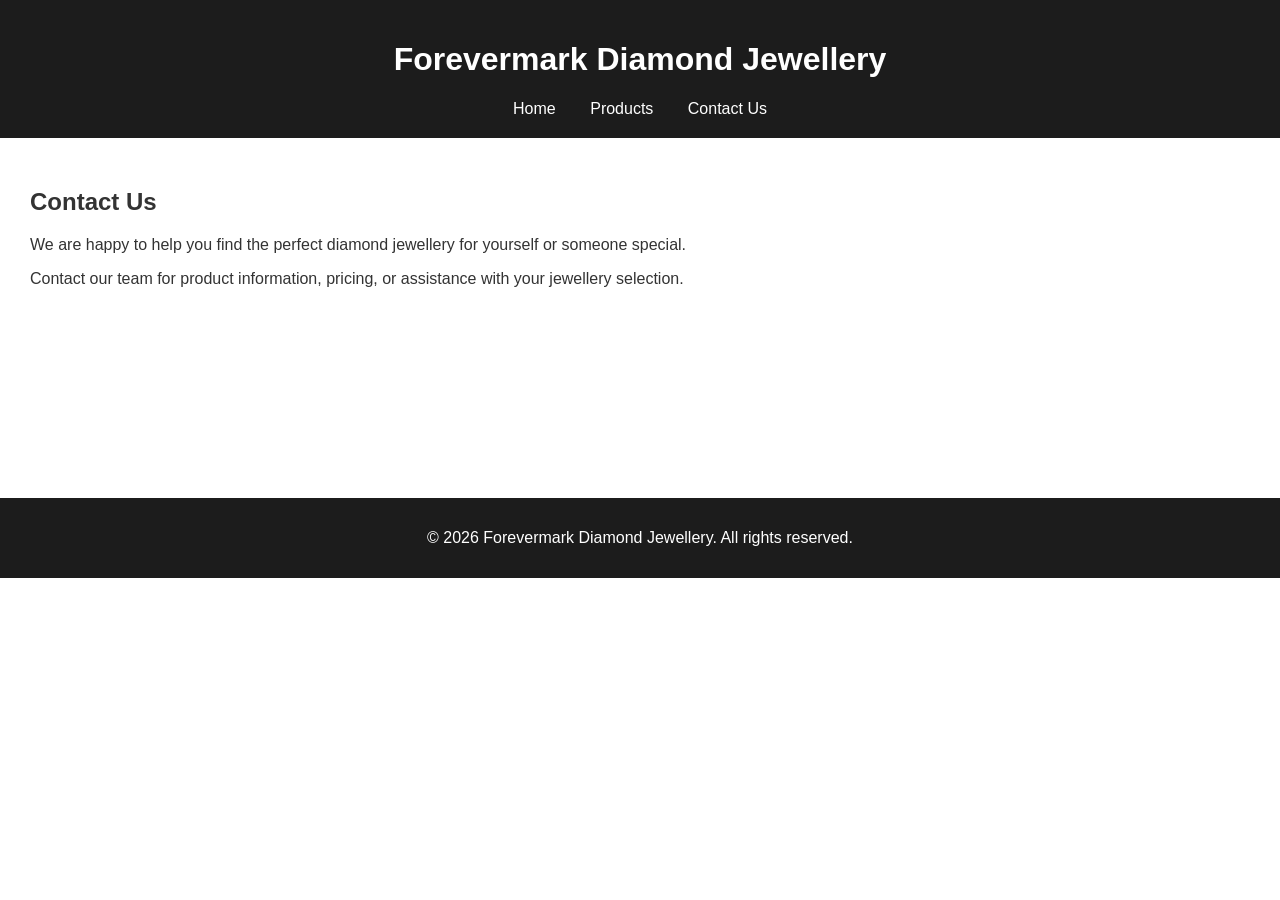
==== contactus.html @ c1bcb288 "first commit" ====
<!DOCTYPE html>
<html lang="en">
<head>
    <meta charset="UTF-8">
    <meta name="viewport" content="width=device-width, initial-scale=1.0">
    <title>Forevermark Diamond Jewellery | Contact Us</title>
    <link rel="stylesheet" href="style.css">
    <script src="script.js" defer></script>
</head>
<body>
    <!-- Name: Tahsim Anjam Shroddha | ID: 2331195 -->
<header>
    <h1>Forevermark Diamond Jewellery</h1>
    <nav>
        <a href="index.html">Home</a>
        <a href="products.html">Products</a>
        <a href="contact.html">Contact Us</a>
    </nav>
</header>

<main>
    <h2>Contact Us</h2>
    <p>We are happy to help you find the perfect diamond jewellery for yourself or someone special.</p>
    <p>Contact our team for product information, pricing, or assistance with your jewellery selection.</p>
</main>

<footer>
    <p>&copy; 2026 Forevermark Diamond Jewellery. All rights reserved.</p>
</footer>
</body>
</html>
---- style.css ----
/*
Name: Tahsim Anjam Shroddha
ID: 2331195
*/

body {
font-family: Arial, sans-serif;
margin: 0;
padding: 0;
background-color: #ffffff;
color: #333333;
}

header {
background-color: #1c1c1c;
color: white;
padding: 20px;
text-align: center;
}

nav {
margin-top: 15px;
}

nav a {
color: white;
text-decoration: none;
margin: 0 15px;
}

main {
padding: 30px;
min-height: 300px;
}

footer {
background-color: #1c1c1c;
color: white;
text-align: center;
padding: 15px;
}
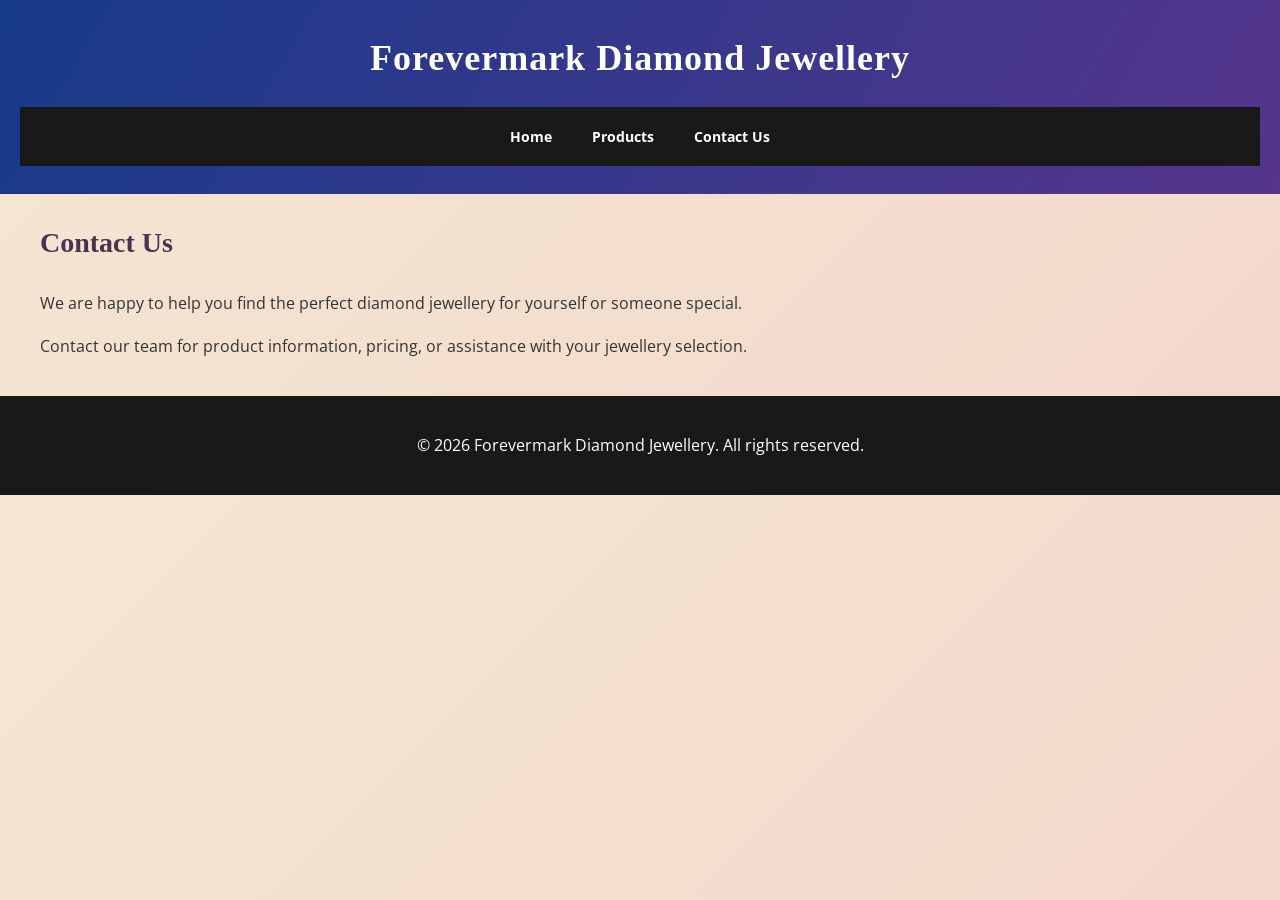
==== commit a05749d3: "3rd commit" ====
--- a/contactus.html
+++ b/contactus.html
@@ -5,6 +5,9 @@
     <meta name="viewport" content="width=device-width, initial-scale=1.0">
     <title>Forevermark Diamond Jewellery | Contact Us</title>
     <link rel="stylesheet" href="style.css">
+    <link rel="preconnect" href="https://fonts.googleapis.com">
+    <link rel="preconnect" href="https://fonts.gstatic.com" crossorigin>
+    <link href="https://fonts.googleapis.com/css2?family=Open+Sans:ital,wght@0,300..800;1,300..800&family=Redaction:ital,wght@0,400;0,700;1,400&display=swap" rel="stylesheet">
     <script src="script.js" defer></script>
 </head>
 <body>
--- a/style.css
+++ b/style.css
@@ -12,30 +12,194 @@
 }
 
 header {
-background-color: #1c1c1c;
-color: white;
+background-color: #171717;
+color: #ffffff;
+padding: 25px 20px;
+text-align: center;
+}
+
+header h1 {
+margin: 0;
+font-size: 30px;
+letter-spacing: 1px;
+}
+
+nav {
+margin-top: 18px;
+}
+
+nav a {
+color: #ffffff;
+text-decoration: none;
+margin: 0 18px;
+font-size: 16px;
+transition: color 0.3s ease;
+}
+
+nav a:hover {
+color: #d4af37;
+}
+
+.home-gallery {
+padding: 30px 8%;
+text-align: center;
+background-color: #faf3e8;
+}
+
+.home-gallery h2 {
+font-size: 28px;
+color: #3b2b25;
+margin-bottom: 25px;
+text-align: center;
+}
+
+.hero-image {
+display: grid;
+grid-template-columns: repeat(3, 1fr);
+gap: 15px;
+width: 100%;
+max-width: 750px;
+margin: 20px auto;
+align-items: stretch;
+}
+
+.hero-image img {
+display: block;
+width: 100%;
+height: 150px;
+object-fit: cover;
+border-radius: 10px;
+box-shadow: 0 4px 10px rgba(0, 0, 0, 0.15);
+}
+
+
+
+.home-story {
+text-align: center;
+padding: 40px 8%;
+}
+
+.home-story h2 {
+color: #171717;
+font-size: 28px;
+}
+
+.home-story p {
+max-width: 850px;
+margin: 15px auto;
+color: #555555;
+}
+
+footer {
+background-color: #171717;
+color: #ffffff;
+text-align: center;
+padding: 18px;
+margin-top: 30px;
+}
+body {
+margin: 0;
+font-family: "Open Sans", sans-serif;
+background: linear-gradient(135deg, #f5e6d3, #f3d8cb);
+color: #333333;
+line-height: 1.7;
+}
+
+
+header {
+background: linear-gradient(120deg, #173a8a, #56358c);
+color: white;
+text-align: center;
+padding: 28px 20px;
+}
+
+header h1 {
+font-family: "Redaction", serif;
+font-size: 36px;
+margin: 0;
+}
+
+header p {
+margin: 8px 0 0;
+font-size: 14px;
+}
+
+
+nav {
+background-color: #191919;
+padding: 16px;
+text-align: center;
+}
+
+nav a {
+display: inline-block;
+color: white;
+text-decoration: none;
+margin: 0 18px;
+font-size: 14px;
+font-weight: bold;
+transition: color 0.3s ease;
+}
+
+nav a:hover {
+color: #e5bd72;
+}
+
+/* Main Content */
+main {
+max-width: 1200px;
+margin: 25px auto;
+padding: 0 20px;
+}
+
+/* Content Sections */
+section {
+margin-bottom: 25px;
+}
+
+.home-story,
+.product-intro,
+.contact-info {
+background: rgba(255, 255, 255, 0.88);
+padding: 30px;
+border-radius: 15px;
+box-shadow: 0 5px 15px rgba(0, 0, 0, 0.10);
+}
+
+h2,
+h3 {
+font-family: "Redaction", serif;
+color: #49334f;
+}
+
+h2 {
+font-size: 28px;
+}
+
+button,
+.button-link {
+display: inline-block;
+background-color: #a77a38;
+color: white;
+padding: 12px 22px;
+border: none;
+border-radius: 6px;
+text-decoration: none;
+font-family: "Open Sans", sans-serif;
+font-size: 14px;
+cursor: pointer;
+transition: background-color 0.3s ease;
+}
+
+button:hover,
+.button-link:hover {
+background-color: #795522;
+}
+
+footer {
+background-color: #191919;
+color: white;
+text-align: center;
 padding: 20px;
-text-align: center;
-}
-
-nav {
-margin-top: 15px;
-}
-
-nav a {
-color: white;
-text-decoration: none;
-margin: 0 15px;
-}
-
-main {
-padding: 30px;
-min-height: 300px;
-}
-
-footer {
-background-color: #1c1c1c;
-color: white;
-text-align: center;
-padding: 15px;
+margin-top: 35px;
 }
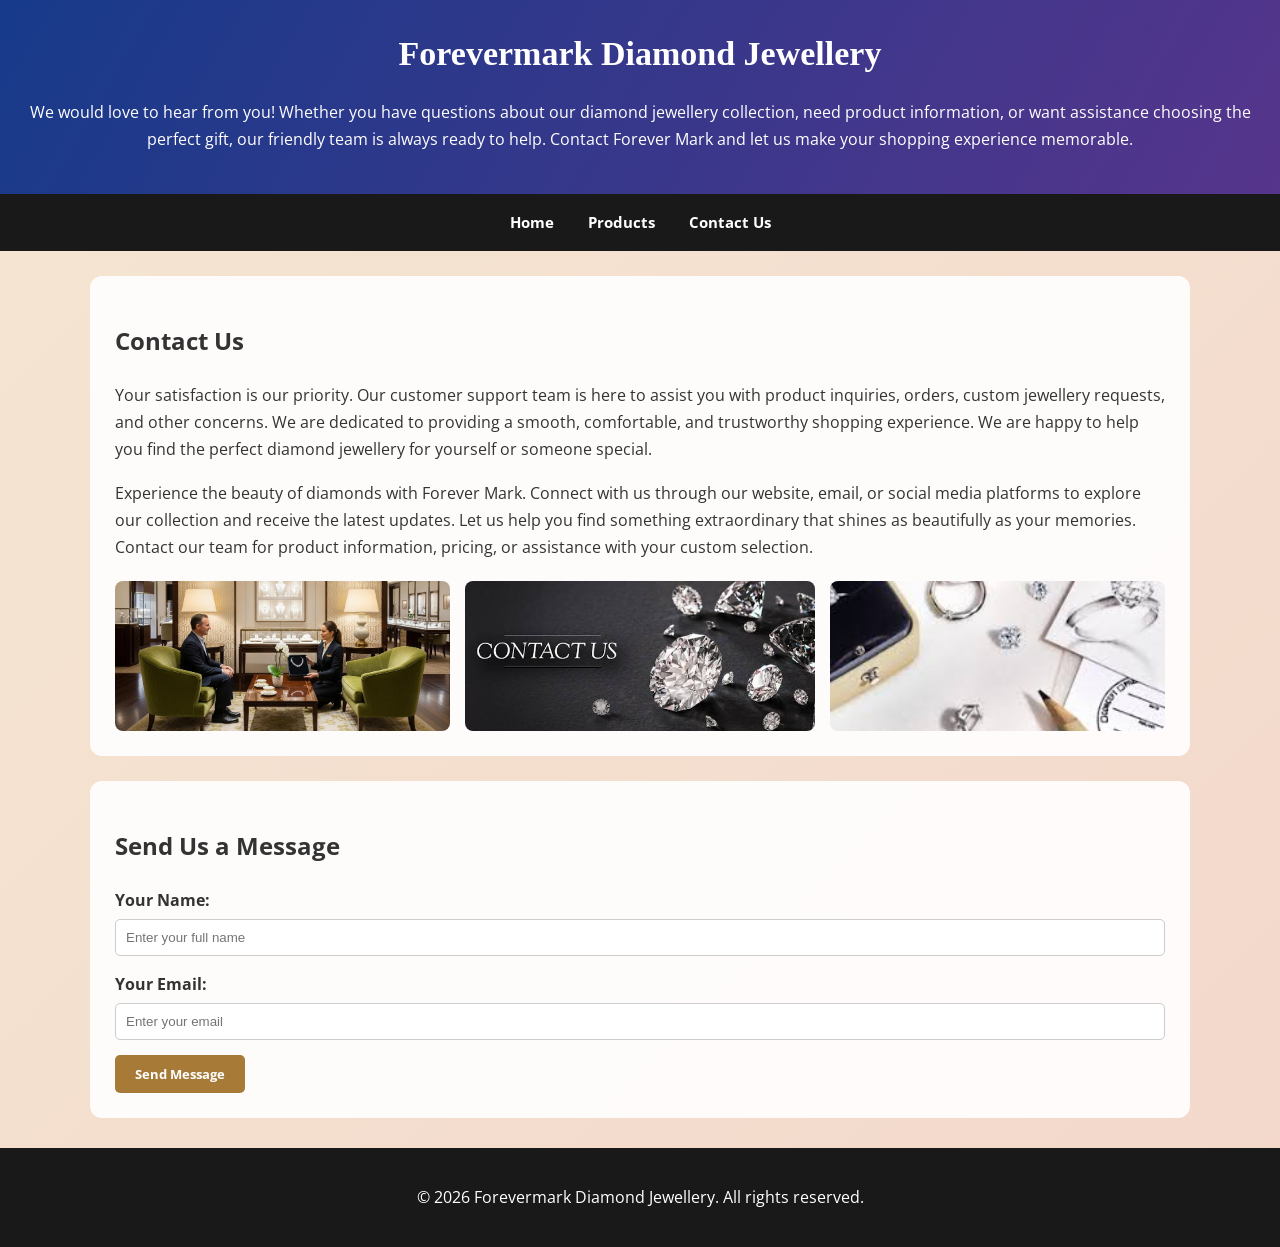
==== commit 82483baf: "6th commit" ====
--- a/contactus.html
+++ b/contactus.html
@@ -12,23 +12,52 @@
 </head>
 <body>
     <!-- Name: Tahsim Anjam Shroddha | ID: 2331195 -->
-<header>
-    <h1>Forevermark Diamond Jewellery</h1>
+
+ <header>
+        <h1>Forevermark Diamond Jewellery</h1>
+        <p> We would love to hear from you! Whether you have questions about our diamond jewellery collection, need product information, or want assistance choosing the perfect gift, our friendly team is always ready to help. Contact Forever Mark and let us make your shopping experience memorable.
+        </p>
+    </header>
+
     <nav>
         <a href="index.html">Home</a>
-        <a href="products.html">Products</a>
-        <a href="contact.html">Contact Us</a>
+        <a href="product.html">Products</a>
+        <a href="contactus.html">Contact Us</a>
     </nav>
-</header>
 
-<main>
-    <h2>Contact Us</h2>
-    <p>We are happy to help you find the perfect diamond jewellery for yourself or someone special.</p>
-    <p>Contact our team for product information, pricing, or assistance with your jewellery selection.</p>
-</main>
+    <main>
+        <section class="contact-info">
+            <h2>Contact Us</h2>
+            <p>Your satisfaction is our priority. Our customer support team is here to assist you with product inquiries, orders, custom jewellery requests, and other concerns. We are dedicated to providing a smooth, comfortable, and trustworthy shopping experience.
+                We are happy to help you find the perfect diamond jewellery for yourself or someone special.</p>
+            <p>Experience the beauty of diamonds with Forever Mark. Connect with us through our website, email, or social media platforms to explore our collection and receive the latest updates. Let us help you find something extraordinary that shines as beautifully as your memories.
+                Contact our team for product information, pricing, or assistance with your custom selection.</p>
 
-<footer>
-    <p>&copy; 2026 Forevermark Diamond Jewellery. All rights reserved.</p>
-</footer>
+            <div class="contact-gallery">
+                <img src="image7.jpg" alt="Showroom Desk">
+                <img src="image8.jpg" alt="Diamond Consultation">
+                <img src="image9.jpg" alt="Customer Care Service">
+            </div>
+        </section>
+
+        <section class="contact-form-section">
+            <h2>Send Us a Message</h2>
+            <form id="contactForm" onsubmit="event.preventDefault(); handleFormSubmit();">
+                <div class="form-group">
+                    <label for="username">Your Name:</label>
+                    <input type="text" id="username" placeholder="Enter your full name" required>
+                </div>
+                <div class="form-group">
+                    <label for="email">Your Email:</label>
+                    <input type="email" id="email" placeholder="Enter your email" required>
+                </div>
+                <button type="button" onclick="handleFormSubmit()">Send Message</button>
+            </form>
+        </section>
+    </main>
+
+    <footer>
+        <p>&copy; 2026 Forevermark Diamond Jewellery. All rights reserved.</p>
+    </footer>
 </body>
-</html>+</html>
--- a/style.css
+++ b/style.css
@@ -4,202 +4,163 @@
 */
 
 body {
-font-family: Arial, sans-serif;
-margin: 0;
-padding: 0;
-background-color: #ffffff;
-color: #333333;
+    margin: 0;
+    font-family: "Open Sans", sans-serif;
+    background: linear-gradient(135deg, #f5e6d3, #f3d8cb);
+    color: #333333;
+    line-height: 1.7;
 }
 
 header {
-background-color: #171717;
-color: #ffffff;
-padding: 25px 20px;
-text-align: center;
+    background: linear-gradient(120deg, #173a8a, #56358c);
+    color: #ffffff;
+    text-align: center;
+    padding: 25px 20px;
 }
 
 header h1 {
-margin: 0;
-font-size: 30px;
-letter-spacing: 1px;
+    font-family: "Redaction", serif;
+    font-size: 34px;
+    margin: 0;
 }
 
 nav {
-margin-top: 18px;
+    background-color: #191919;
+    padding: 15px;
+    text-align: center;
 }
 
 nav a {
-color: #ffffff;
-text-decoration: none;
-margin: 0 18px;
-font-size: 16px;
-transition: color 0.3s ease;
+    display: inline-block;
+    color: #ffffff;
+    text-decoration: none;
+    margin: 0 15px;
+    font-size: 15px;
+    font-weight: bold;
+    transition: color 0.3s ease;
 }
 
 nav a:hover {
-color: #d4af37;
+    color: #e5bd72;
 }
 
-.home-gallery {
-padding: 30px 8%;
-text-align: center;
-background-color: #faf3e8;
+main {
+    max-width: 1100px;
+    margin: 25px auto;
+    padding: 0 20px;
 }
 
-.home-gallery h2 {
-font-size: 28px;
-color: #3b2b25;
-margin-bottom: 25px;
-text-align: center;
+.hero {
+    display: flex;
+    flex-direction: column;
+    align-items: center;
+    gap: 25px;
+    background: rgba(255, 255, 255, 0.9);
+    padding: 30px;
+    border-radius: 12px;
+    box-shadow: 0 4px 15px rgba(0,0,0,0.1);
+}
+
+.hero-text {
+    text-align: center;
+    max-width: 850px;
 }
 
 .hero-image {
-display: grid;
-grid-template-columns: repeat(3, 1fr);
-gap: 15px;
-width: 100%;
-max-width: 750px;
-margin: 20px auto;
-align-items: stretch;
+    display: flex;
+    gap: 15px;
+    width: 100%;
+    justify-content: center;
 }
 
 .hero-image img {
-display: block;
-width: 100%;
-height: 150px;
-object-fit: cover;
-border-radius: 10px;
-box-shadow: 0 4px 10px rgba(0, 0, 0, 0.15);
+    width: 30%;
+    height: 160px;
+    object-fit: cover;
+    border-radius: 8px;
 }
 
-
-
-.home-story {
-text-align: center;
-padding: 40px 8%;
-}
-
-.home-story h2 {
-color: #171717;
-font-size: 28px;
-}
-
-.home-story p {
-max-width: 850px;
-margin: 15px auto;
-color: #555555;
+button {
+    background-color: #a77a38;
+    color: #ffffff;
+    padding: 10px 20px;
+    border: none;
+    border-radius: 5px;
+    cursor: pointer;
+    font-family: "Open Sans", sans-serif;
+    font-weight: bold;
 }
 
 footer {
-background-color: #171717;
-color: #ffffff;
-text-align: center;
-padding: 18px;
-margin-top: 30px;
-}
-body {
-margin: 0;
-font-family: "Open Sans", sans-serif;
-background: linear-gradient(135deg, #f5e6d3, #f3d8cb);
-color: #333333;
-line-height: 1.7;
+    background-color: #191919;
+    color: #ffffff;
+    text-align: center;
+    padding: 20px;
+    margin-top: 30px;
 }
 
-
-header {
-background: linear-gradient(120deg, #173a8a, #56358c);
-color: white;
-text-align: center;
-padding: 28px 20px;
+.product-intro {
+    background: rgba(255, 255, 255, 0.9);
+    padding: 25px;
+    border-radius: 12px;
+    margin-bottom: 25px;
 }
 
-header h1 {
-font-family: "Redaction", serif;
-font-size: 36px;
-margin: 0;
+.product-grid {
+    display: grid;
+    grid-template-columns: repeat(3, 1fr);
+    gap: 20px;
+    margin-top: 25px;
 }
 
-header p {
-margin: 8px 0 0;
-font-size: 14px;
+.product-card {
+    background: #ffffff;
+    padding: 20px;
+    border-radius: 10px;
+    text-align: center;
+    box-shadow: 0 4px 10px rgba(0, 0, 0, 0.08);
 }
 
-
-nav {
-background-color: #191919;
-padding: 16px;
-text-align: center;
+.product-card img {
+    width: 100%;
+    height: 180px;
+    object-fit: cover;
+    border-radius: 8px;
+}
+.contact-info, .contact-form-section {
+    background: rgba(255, 255, 255, 0.9);
+    padding: 25px;
+    border-radius: 12px;
+    margin-bottom: 25px;
 }
 
-nav a {
-display: inline-block;
-color: white;
-text-decoration: none;
-margin: 0 18px;
-font-size: 14px;
-font-weight: bold;
-transition: color 0.3s ease;
+.contact-gallery {
+    display: flex;
+    gap: 15px;
+    margin-top: 20px;
 }
 
-nav a:hover {
-color: #e5bd72;
+.contact-gallery img {
+    width: 33.3%;
+    height: 150px;
+    object-fit: cover;
+    border-radius: 8px;
 }
 
-/* Main Content */
-main {
-max-width: 1200px;
-margin: 25px auto;
-padding: 0 20px;
+.form-group {
+    margin-bottom: 15px;
 }
 
-/* Content Sections */
-section {
-margin-bottom: 25px;
+.form-group label {
+    display: block;
+    margin-bottom: 5px;
+    font-weight: bold;
 }
 
-.home-story,
-.product-intro,
-.contact-info {
-background: rgba(255, 255, 255, 0.88);
-padding: 30px;
-border-radius: 15px;
-box-shadow: 0 5px 15px rgba(0, 0, 0, 0.10);
+.form-group input {
+    width: 100%;
+    padding: 10px;
+    border: 1px solid #ccc;
+    border-radius: 5px;
+    box-sizing: border-box;
 }
-
-h2,
-h3 {
-font-family: "Redaction", serif;
-color: #49334f;
-}
-
-h2 {
-font-size: 28px;
-}
-
-button,
-.button-link {
-display: inline-block;
-background-color: #a77a38;
-color: white;
-padding: 12px 22px;
-border: none;
-border-radius: 6px;
-text-decoration: none;
-font-family: "Open Sans", sans-serif;
-font-size: 14px;
-cursor: pointer;
-transition: background-color 0.3s ease;
-}
-
-button:hover,
-.button-link:hover {
-background-color: #795522;
-}
-
-footer {
-background-color: #191919;
-color: white;
-text-align: center;
-padding: 20px;
-margin-top: 35px;
-}
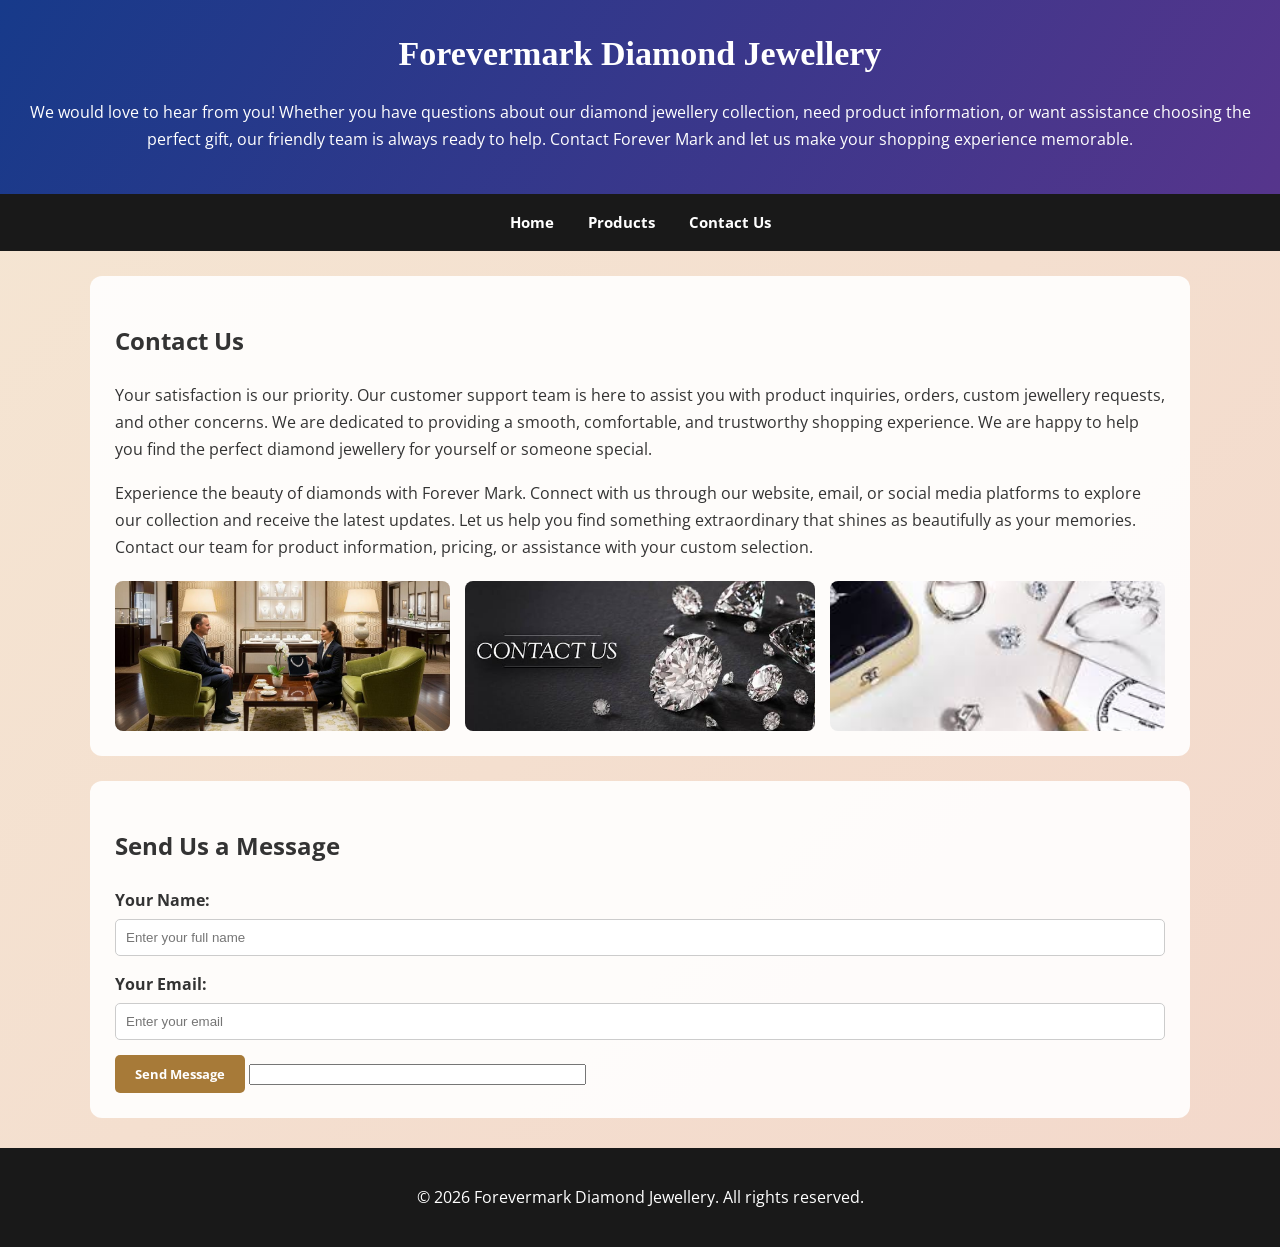
==== commit 4d46492d: "8th commit" ====
--- a/contactus.html
+++ b/contactus.html
@@ -51,8 +51,10 @@
                     <label for="email">Your Email:</label>
                     <input type="email" id="email" placeholder="Enter your email" required>
                 </div>
-                <button type="button" onclick="handleFormSubmit()">Send Message</button>
-            </form>
+                
+                <button onclick="handleFormSubmit()">Send Message</button>
+                <input type="text" id="statusBox" readonly size="40">
+                
         </section>
     </main>
 
